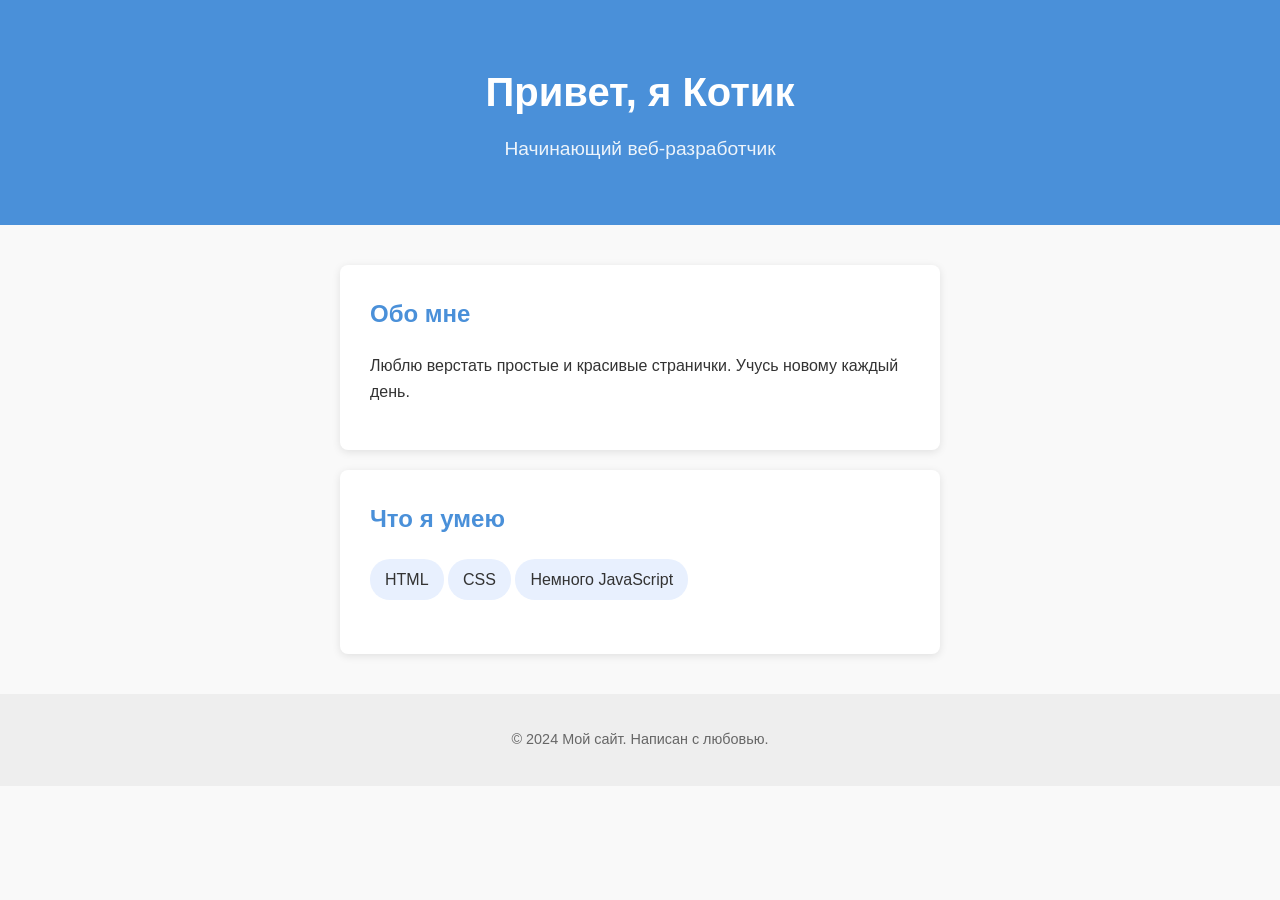
==== index.html @ bcd6f49f "first commit" ====
<!DOCTYPE html>
<html lang="ru">
<head>
  <meta charset="UTF-8">
  <meta name="viewport" content="width=device-width, initial-scale=1.0">
  <title>Мой простой сайт</title>
  <link rel="stylesheet" href="style.css">
</head>
<body>

  <header>
    <h1>Привет, я Котик</h1>
    <p>Начинающий веб-разработчик</p>
  </header>

  <main>
    <section class="about">
      <h2>Обо мне</h2>
      <p>Люблю верстать простые и красивые странички. Учусь новому каждый день.</p>
    </section>

    <section class="skills">
      <h2>Что я умею</h2>
      <ul>
        <li>HTML</li>
        <li>CSS</li>
        <li>Немного JavaScript</li>
      </ul>
    </section>
  </main>

  <footer>
    <p>© 2024 Мой сайт. Написан с любовью.</p>
  </footer>

</body>
</html>
---- style.css ----
/* Общие настройки */
body {
  margin: 0;
  font-family: Arial, sans-serif;
  background: #f9f9f9;
  color: #333;
  line-height: 1.6;
}

/* Шапка */
header {
  background: #4a90d9;
  color: white;
  padding: 60px 20px;
  text-align: center;
}

header h1 {
  margin: 0 0 10px;
  font-size: 2.5em;
}

header p {
  margin: 0;
  font-size: 1.2em;
  opacity: 0.9;
}

/* Основной контент */
main {
  max-width: 600px;
  margin: 40px auto;
  padding: 0 20px;
}

section {
  background: white;
  margin-bottom: 20px;
  padding: 30px;
  border-radius: 8px;
  box-shadow: 0 2px 8px rgba(0,0,0,0.1);
}

h2 {
  margin-top: 0;
  color: #4a90d9;
}

/* Список навыков */
ul {
  list-style: none;
  padding: 0;
}

ul li {
  background: #e8f0fe;
  margin-bottom: 8px;
  padding: 8px 15px;
  border-radius: 20px;
  display: inline-block;
}

/* Подвал */
footer {
  text-align: center;
  padding: 20px;
  background: #eee;
  color: #666;
  font-size: 0.9em;
}
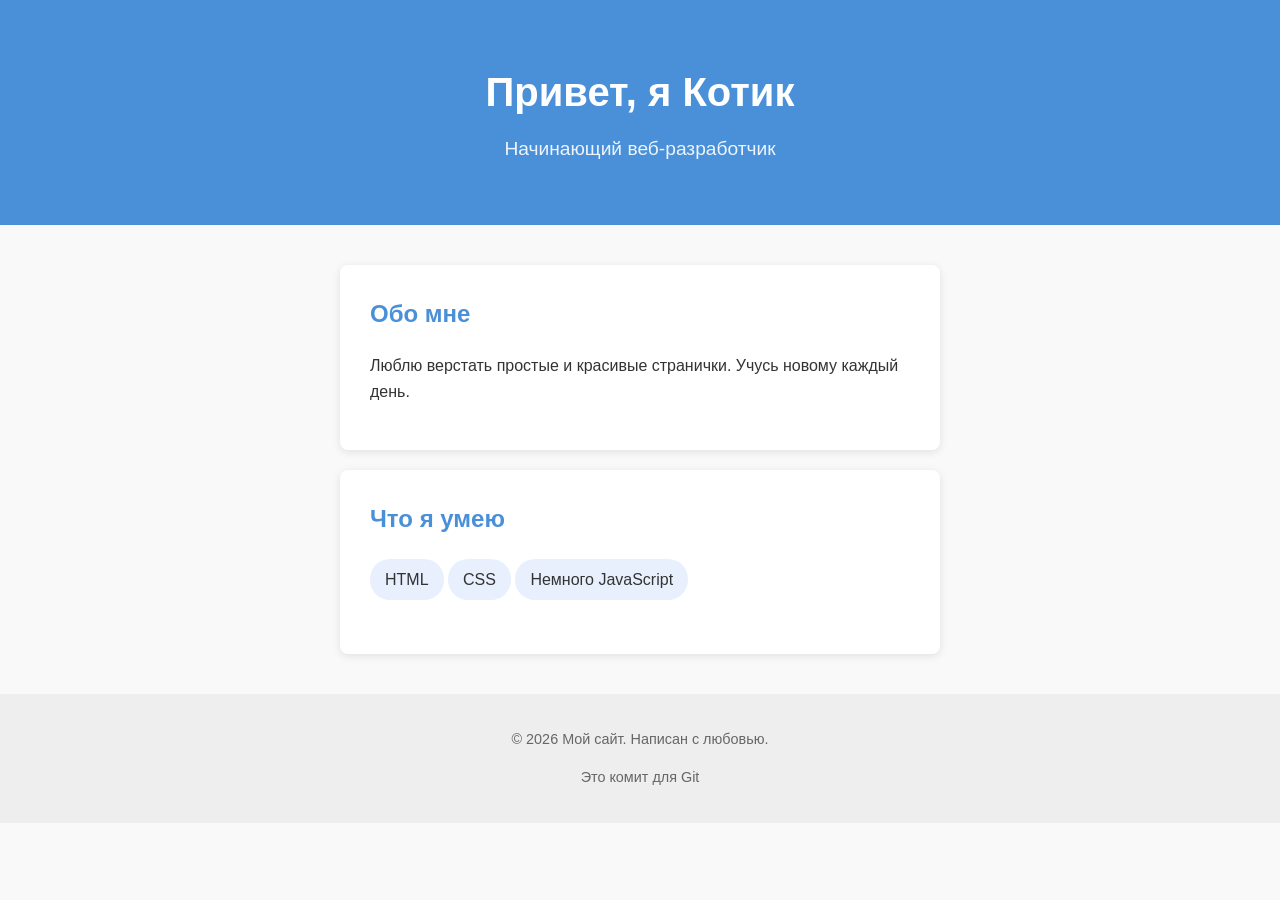
==== commit c02c0fd7: "new chapter" ====
--- a/index.html
+++ b/index.html
@@ -30,7 +30,8 @@
   </main>
 
   <footer>
-    <p>© 2024 Мой сайт. Написан с любовью.</p>
+    <p>© 2026 Мой сайт. Написан с любовью.</p>
+    <p>Это комит для Git</p>
   </footer>
 
 </body>
